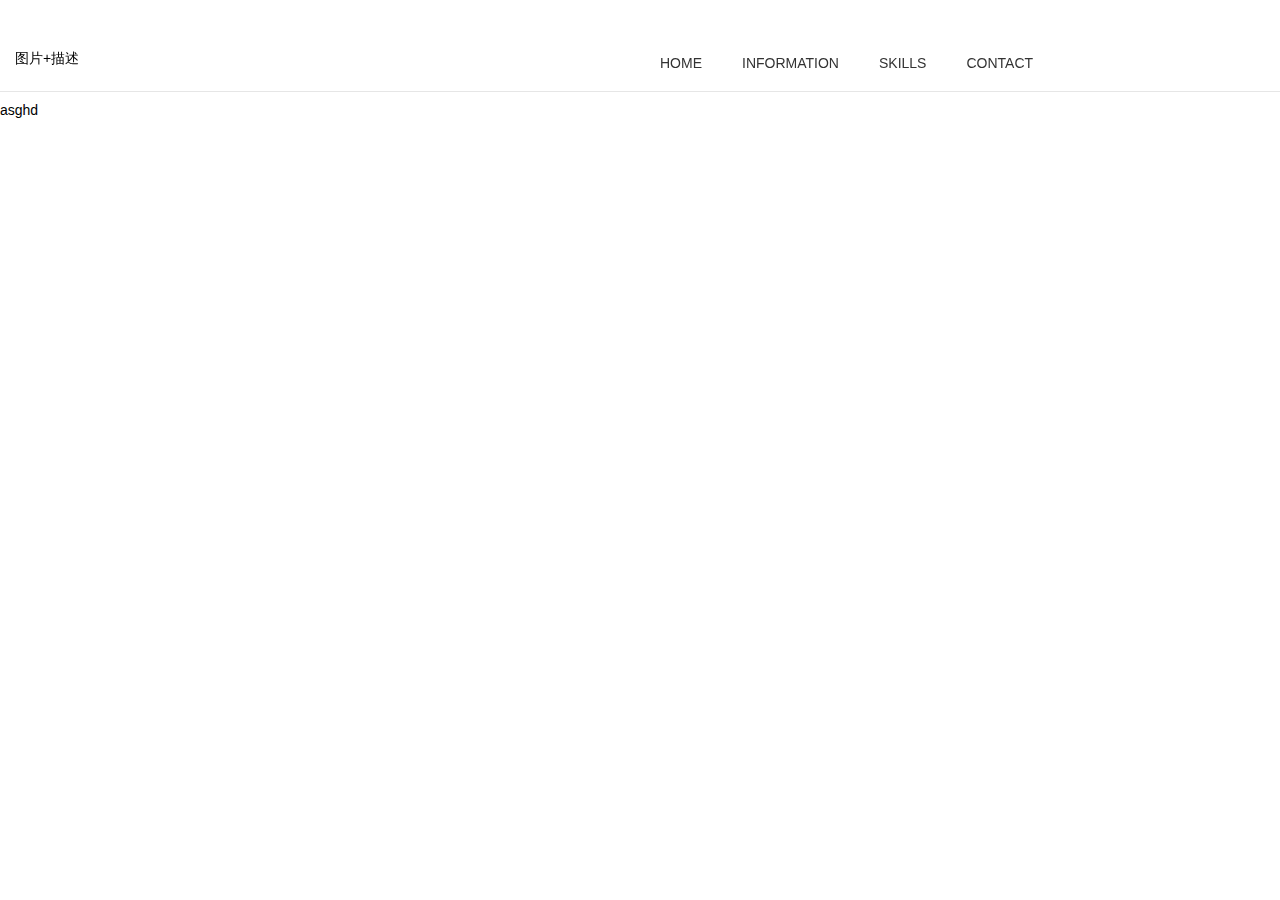
==== index.html @ 776ec06d "init" ====
<!DOCTYPE html>
<html lang="en">
<head>
	<meta charset="UTF-8">
	<meta name="viewport" content="width=device-width, initial-scale=1.0">
	<meta http-equiv="X-UA-Compatible" content="ie=edge">
	<title>Document</title>
	<link rel="stylesheet" href="./layui/css/layui.css">
	<link rel="stylesheet" href="./res/css/index.css">
</head>
<body>
	<div class="header_wrapper">
		<div class="layui-row header_div">
			<div class="layui-col-md6">
				<p>图片+描述</p>
			</div>
			<div class="layui-col-md6">
				<ul class="header_nav_ul">
					<li><a href="#">HOME</a></li>
					<li><a href="#">INFORMATION</a></li>
					<li><a href="#">SKILLS</a></li>
					<li><a href="#">CONTACT</a></li>
				</ul>
			</div>
		</div>
		<hr>
	</div>

	<div class="content_body">
		asghd
	</div>
	<script src="./layui/layui.js"></script>
	<script>
		layui.config({
			base: './res/js/modules/'
		}).use('index');

		{
			var header_width = document.getElementsByClassName('header_wrapper')[0].clientHeight;
			document.getElementsByClassName('content_body')[0].style.marginTop = header_width + 'px';
		}
	</script>
</body>
</html>
---- layui/css/layui.css ----
/** layui-v2.3.0 MIT License By https://www.layui.com */
 .layui-inline,img{display:inline-block;vertical-align:middle}.layui-rate,li{list-style:none}h1,h2,h3,h4,h5,h6{font-weight:400}.layui-edge,.layui-header,.layui-inline,.layui-main{position:relative}.layui-btn,.layui-edge,.layui-inline,img{vertical-align:middle}.layui-btn,.layui-disabled,.layui-icon,.layui-unselect{-webkit-user-select:none;-ms-user-select:none;-moz-user-select:none}blockquote,body,button,dd,div,dl,dt,form,h1,h2,h3,h4,h5,h6,input,li,ol,p,pre,td,textarea,th,ul{margin:0;padding:0;-webkit-tap-highlight-color:rgba(0,0,0,0)}a:active,a:hover{outline:0}img{border:none}table{border-collapse:collapse;border-spacing:0}h4,h5,h6{font-size:100%}button,input,optgroup,option,select,textarea{font-family:inherit;font-size:inherit;font-style:inherit;font-weight:inherit;outline:0}pre{white-space:pre-wrap;white-space:-moz-pre-wrap;white-space:-pre-wrap;white-space:-o-pre-wrap;word-wrap:break-word}body{line-height:24px;font:14px Helvetica Neue,Helvetica,PingFang SC,\5FAE\8F6F\96C5\9ED1,Tahoma,Arial,sans-serif}hr{height:1px;margin:10px 0;border:0;clear:both}a{color:#333;text-decoration:none}a:hover{color:#777}a cite{font-style:normal;*cursor:pointer}.layui-border-box,.layui-border-box *{box-sizing:border-box}.layui-box,.layui-box *{box-sizing:content-box}.layui-clear{clear:both;*zoom:1}.layui-clear:after{content:'\20';clear:both;*zoom:1;display:block;height:0}.layui-inline{*display:inline;*zoom:1}.layui-edge{display:inline-block;width:0;height:0;border-width:6px;border-style:dashed;border-color:transparent;overflow:hidden}.layui-edge-top{top:-4px;border-bottom-color:#999;border-bottom-style:solid}.layui-edge-right{border-left-color:#999;border-left-style:solid}.layui-edge-bottom{top:2px;border-top-color:#999;border-top-style:solid}.layui-edge-left{border-right-color:#999;border-right-style:solid}.layui-elip{text-overflow:ellipsis;overflow:hidden;white-space:nowrap}.layui-disabled,.layui-disabled:hover{color:#d2d2d2!important;cursor:not-allowed!important}.layui-circle{border-radius:100%}.layui-show{display:block!important}.layui-hide{display:none!important}@font-face{font-family:layui-icon;src:url(../font/iconfont.eot?v=230);src:url(../font/iconfont.eot?v=230#iefix) format('embedded-opentype'),url(../font/iconfont.svg?v=230#iconfont) format('svg'),url(../font/iconfont.woff?v=230) format('woff'),url(../font/iconfont.ttf?v=230) format('truetype')}.layui-icon{font-family:layui-icon!important;font-size:16px;font-style:normal;-webkit-font-smoothing:antialiased;-moz-osx-font-smoothing:grayscale}.layui-icon-reply-fill:before{content:"\e611"}.layui-icon-set-fill:before{content:"\e614"}.layui-icon-menu-fill:before{content:"\e60f"}.layui-icon-search:before{content:"\e615"}.layui-icon-share:before{content:"\e641"}.layui-icon-set-sm:before{content:"\e620"}.layui-icon-engine:before{content:"\e628"}.layui-icon-close:before{content:"\1006"}.layui-icon-close-fill:before{content:"\1007"}.layui-icon-chart-screen:before{content:"\e629"}.layui-icon-star:before{content:"\e600"}.layui-icon-circle-dot:before{content:"\e617"}.layui-icon-chat:before{content:"\e606"}.layui-icon-release:before{content:"\e609"}.layui-icon-list:before{content:"\e60a"}.layui-icon-chart:before{content:"\e62c"}.layui-icon-ok-circle:before{content:"\1005"}.layui-icon-layim-theme:before{content:"\e61b"}.layui-icon-table:before{content:"\e62d"}.layui-icon-right:before{content:"\e602"}.layui-icon-left:before{content:"\e603"}.layui-icon-cart-simple:before{content:"\e698"}.layui-icon-face-cry:before{content:"\e69c"}.layui-icon-face-smile:before{content:"\e6af"}.layui-icon-survey:before{content:"\e6b2"}.layui-icon-tree:before{content:"\e62e"}.layui-icon-upload-circle:before{content:"\e62f"}.layui-icon-add-circle:before{content:"\e61f"}.layui-icon-download-circle:before{content:"\e601"}.layui-icon-templeate-1:before{content:"\e630"}.layui-icon-util:before{content:"\e631"}.layui-icon-face-surprised:before{content:"\e664"}.layui-icon-edit:before{content:"\e642"}.layui-icon-speaker:before{content:"\e645"}.layui-icon-down:before{content:"\e61a"}.layui-icon-file:before{content:"\e621"}.layui-icon-layouts:before{content:"\e632"}.layui-icon-rate-half:before{content:"\e6c9"}.layui-icon-add-circle-fine:before{content:"\e608"}.layui-icon-prev-circle:before{content:"\e633"}.layui-icon-read:before{content:"\e705"}.layui-icon-404:before{content:"\e61c"}.layui-icon-carousel:before{content:"\e634"}.layui-icon-help:before{content:"\e607"}.layui-icon-code-circle:before{content:"\e635"}.layui-icon-water:before{content:"\e636"}.layui-icon-username:before{content:"\e66f"}.layui-icon-find-fill:before{content:"\e670"}.layui-icon-about:before{content:"\e60b"}.layui-icon-location:before{content:"\e715"}.layui-icon-up:before{content:"\e619"}.layui-icon-pause:before{content:"\e651"}.layui-icon-date:before{content:"\e637"}.layui-icon-layim-uploadfile:before{content:"\e61d"}.layui-icon-delete:before{content:"\e640"}.layui-icon-play:before{content:"\e652"}.layui-icon-top:before{content:"\e604"}.layui-icon-friends:before{content:"\e612"}.layui-icon-refresh-3:before{content:"\e9aa"}.layui-icon-ok:before{content:"\e605"}.layui-icon-layer:before{content:"\e638"}.layui-icon-face-smile-fine:before{content:"\e60c"}.layui-icon-dollar:before{content:"\e659"}.layui-icon-group:before{content:"\e613"}.layui-icon-layim-download:before{content:"\e61e"}.layui-icon-picture-fine:before{content:"\e60d"}.layui-icon-link:before{content:"\e64c"}.layui-icon-diamond:before{content:"\e735"}.layui-icon-log:before{content:"\e60e"}.layui-icon-rate-solid:before{content:"\e67a"}.layui-icon-fonts-del:before{content:"\e64f"}.layui-icon-unlink:before{content:"\e64d"}.layui-icon-fonts-clear:before{content:"\e639"}.layui-icon-triangle-r:before{content:"\e623"}.layui-icon-circle:before{content:"\e63f"}.layui-icon-radio:before{content:"\e643"}.layui-icon-align-center:before{content:"\e647"}.layui-icon-align-right:before{content:"\e648"}.layui-icon-align-left:before{content:"\e649"}.layui-icon-loading-1:before{content:"\e63e"}.layui-icon-return:before{content:"\e65c"}.layui-icon-fonts-strong:before{content:"\e62b"}.layui-icon-upload:before{content:"\e67c"}.layui-icon-dialogue:before{content:"\e63a"}.layui-icon-video:before{content:"\e6ed"}.layui-icon-headset:before{content:"\e6fc"}.layui-icon-cellphone-fine:before{content:"\e63b"}.layui-icon-add-1:before{content:"\e654"}.layui-icon-face-smile-b:before{content:"\e650"}.layui-icon-fonts-html:before{content:"\e64b"}.layui-icon-form:before{content:"\e63c"}.layui-icon-cart:before{content:"\e657"}.layui-icon-camera-fill:before{content:"\e65d"}.layui-icon-tabs:before{content:"\e62a"}.layui-icon-fonts-code:before{content:"\e64e"}.layui-icon-fire:before{content:"\e756"}.layui-icon-set:before{content:"\e716"}.layui-icon-fonts-u:before{content:"\e646"}.layui-icon-triangle-d:before{content:"\e625"}.layui-icon-tips:before{content:"\e702"}.layui-icon-picture:before{content:"\e64a"}.layui-icon-more-vertical:before{content:"\e671"}.layui-icon-flag:before{content:"\e66c"}.layui-icon-loading:before{content:"\e63d"}.layui-icon-fonts-i:before{content:"\e644"}.layui-icon-refresh-1:before{content:"\e666"}.layui-icon-rmb:before{content:"\e65e"}.layui-icon-home:before{content:"\e68e"}.layui-icon-user:before{content:"\e770"}.layui-icon-notice:before{content:"\e667"}.layui-icon-login-weibo:before{content:"\e675"}.layui-icon-voice:before{content:"\e688"}.layui-icon-upload-drag:before{content:"\e681"}.layui-icon-login-qq:before{content:"\e676"}.layui-icon-snowflake:before{content:"\e6b1"}.layui-icon-file-b:before{content:"\e655"}.layui-icon-template:before{content:"\e663"}.layui-icon-auz:before{content:"\e672"}.layui-icon-console:before{content:"\e665"}.layui-icon-app:before{content:"\e653"}.layui-icon-prev:before{content:"\e65a"}.layui-icon-website:before{content:"\e7ae"}.layui-icon-next:before{content:"\e65b"}.layui-icon-component:before{content:"\e857"}.layui-icon-more:before{content:"\e65f"}.layui-icon-login-wechat:before{content:"\e677"}.layui-icon-shrink-right:before{content:"\e668"}.layui-icon-spread-left:before{content:"\e66b"}.layui-icon-camera:before{content:"\e660"}.layui-icon-note:before{content:"\e66e"}.layui-icon-refresh:before{content:"\e669"}.layui-icon-female:before{content:"\e661"}.layui-icon-male:before{content:"\e662"}.layui-icon-password:before{content:"\e673"}.layui-icon-senior:before{content:"\e674"}.layui-icon-theme:before{content:"\e66a"}.layui-icon-tread:before{content:"\e6c5"}.layui-icon-praise:before{content:"\e6c6"}.layui-icon-star-fill:before{content:"\e658"}.layui-icon-rate:before{content:"\e67b"}.layui-icon-template-1:before{content:"\e656"}.layui-icon-vercode:before{content:"\e679"}.layui-icon-cellphone:before{content:"\e678"}.layui-icon-screen-full:before{content:"\e622"}.layui-icon-screen-restore:before{content:"\e758"}.layui-main{width:1140px;margin:0 auto}.layui-header{z-index:1000;height:60px}.layui-header a:hover{transition:all .5s;-webkit-transition:all .5s}.layui-side{position:fixed;left:0;top:0;bottom:0;z-index:999;width:200px;overflow-x:hidden}.layui-side-scroll{position:relative;width:220px;height:100%;overflow-x:hidden}.layui-body{position:absolute;left:200px;right:0;top:0;bottom:0;z-index:998;width:auto;overflow:hidden;overflow-y:auto;box-sizing:border-box}.layui-layout-body{overflow:hidden}.layui-layout-admin .layui-header{background-color:#23262E}.layui-layout-admin .layui-side{top:60px;width:200px;overflow-x:hidden}.layui-layout-admin .layui-body{top:60px;bottom:44px}.layui-layout-admin .layui-main{width:auto;margin:0 15px}.layui-layout-admin .layui-footer{position:fixed;left:200px;right:0;bottom:0;height:44px;line-height:44px;padding:0 15px;background-color:#eee}.layui-layout-admin .layui-logo{position:absolute;left:0;top:0;width:200px;height:100%;line-height:60px;text-align:center;color:#009688;font-size:16px}.layui-layout-admin .layui-header .layui-nav{background:0 0}.layui-layout-left{position:absolute!important;left:200px;top:0}.layui-layout-right{position:absolute!important;right:0;top:0}.layui-container{position:relative;margin:0 auto;padding:0 15px;box-sizing:border-box}.layui-fluid{position:relative;margin:0 auto;padding:0 15px}.layui-row:after,.layui-row:before{content:'';display:block;clear:both}.layui-col-lg1,.layui-col-lg10,.layui-col-lg11,.layui-col-lg12,.layui-col-lg2,.layui-col-lg3,.layui-col-lg4,.layui-col-lg5,.layui-col-lg6,.layui-col-lg7,.layui-col-lg8,.layui-col-lg9,.layui-col-md1,.layui-col-md10,.layui-col-md11,.layui-col-md12,.layui-col-md2,.layui-col-md3,.layui-col-md4,.layui-col-md5,.layui-col-md6,.layui-col-md7,.layui-col-md8,.layui-col-md9,.layui-col-sm1,.layui-col-sm10,.layui-col-sm11,.layui-col-sm12,.layui-col-sm2,.layui-col-sm3,.layui-col-sm4,.layui-col-sm5,.layui-col-sm6,.layui-col-sm7,.layui-col-sm8,.layui-col-sm9,.layui-col-xs1,.layui-col-xs10,.layui-col-xs11,.layui-col-xs12,.layui-col-xs2,.layui-col-xs3,.layui-col-xs4,.layui-col-xs5,.layui-col-xs6,.layui-col-xs7,.layui-col-xs8,.layui-col-xs9{position:relative;display:block;box-sizing:border-box}.layui-col-xs1,.layui-col-xs10,.layui-col-xs11,.layui-col-xs12,.layui-col-xs2,.layui-col-xs3,.layui-col-xs4,.layui-col-xs5,.layui-col-xs6,.layui-col-xs7,.layui-col-xs8,.layui-col-xs9{float:left}.layui-col-xs1{width:8.33333333%}.layui-col-xs2{width:16.66666667%}.layui-col-xs3{width:25%}.layui-col-xs4{width:33.33333333%}.layui-col-xs5{width:41.66666667%}.layui-col-xs6{width:50%}.layui-col-xs7{width:58.33333333%}.layui-col-xs8{width:66.66666667%}.layui-col-xs9{width:75%}.layui-col-xs10{width:83.33333333%}.layui-col-xs11{width:91.66666667%}.layui-col-xs12{width:100%}.layui-col-xs-offset1{margin-left:8.33333333%}.layui-col-xs-offset2{margin-left:16.66666667%}.layui-col-xs-offset3{margin-left:25%}.layui-col-xs-offset4{margin-left:33.33333333%}.layui-col-xs-offset5{margin-left:41.66666667%}.layui-col-xs-offset6{margin-left:50%}.layui-col-xs-offset7{margin-left:58.33333333%}.layui-col-xs-offset8{margin-left:66.66666667%}.layui-col-xs-offset9{margin-left:75%}.layui-col-xs-offset10{margin-left:83.33333333%}.layui-col-xs-offset11{margin-left:91.66666667%}.layui-col-xs-offset12{margin-left:100%}@media screen and (max-width:768px){.layui-hide-xs{display:none!important}.layui-show-xs-block{display:block!important}.layui-show-xs-inline{display:inline!important}.layui-show-xs-inline-block{display:inline-block!important}}@media screen and (min-width:768px){.layui-container{width:750px}.layui-hide-sm{display:none!important}.layui-show-sm-block{display:block!important}.layui-show-sm-inline{display:inline!important}.layui-show-sm-inline-block{display:inline-block!important}.layui-col-sm1,.layui-col-sm10,.layui-col-sm11,.layui-col-sm12,.layui-col-sm2,.layui-col-sm3,.layui-col-sm4,.layui-col-sm5,.layui-col-sm6,.layui-col-sm7,.layui-col-sm8,.layui-col-sm9{float:left}.layui-col-sm1{width:8.33333333%}.layui-col-sm2{width:16.66666667%}.layui-col-sm3{width:25%}.layui-col-sm4{width:33.33333333%}.layui-col-sm5{width:41.66666667%}.layui-col-sm6{width:50%}.layui-col-sm7{width:58.33333333%}.layui-col-sm8{width:66.66666667%}.layui-col-sm9{width:75%}.layui-col-sm10{width:83.33333333%}.layui-col-sm11{width:91.66666667%}.layui-col-sm12{width:100%}.layui-col-sm-offset1{margin-left:8.33333333%}.layui-col-sm-offset2{margin-left:16.66666667%}.layui-col-sm-offset3{margin-left:25%}.layui-col-sm-offset4{margin-left:33.33333333%}.layui-col-sm-offset5{margin-left:41.66666667%}.layui-col-sm-offset6{margin-left:50%}.layui-col-sm-offset7{margin-left:58.33333333%}.layui-col-sm-offset8{margin-left:66.66666667%}.layui-col-sm-offset9{margin-left:75%}.layui-col-sm-offset10{margin-left:83.33333333%}.layui-col-sm-offset11{margin-left:91.66666667%}.layui-col-sm-offset12{margin-left:100%}}@media screen and (min-width:992px){.layui-container{width:970px}.layui-hide-md{display:none!important}.layui-show-md-block{display:block!important}.layui-show-md-inline{display:inline!important}.layui-show-md-inline-block{display:inline-block!important}.layui-col-md1,.layui-col-md10,.layui-col-md11,.layui-col-md12,.layui-col-md2,.layui-col-md3,.layui-col-md4,.layui-col-md5,.layui-col-md6,.layui-col-md7,.layui-col-md8,.layui-col-md9{float:left}.layui-col-md1{width:8.33333333%}.layui-col-md2{width:16.66666667%}.layui-col-md3{width:25%}.layui-col-md4{width:33.33333333%}.layui-col-md5{width:41.66666667%}.layui-col-md6{width:50%}.layui-col-md7{width:58.33333333%}.layui-col-md8{width:66.66666667%}.layui-col-md9{width:75%}.layui-col-md10{width:83.33333333%}.layui-col-md11{width:91.66666667%}.layui-col-md12{width:100%}.layui-col-md-offset1{margin-left:8.33333333%}.layui-col-md-offset2{margin-left:16.66666667%}.layui-col-md-offset3{margin-left:25%}.layui-col-md-offset4{margin-left:33.33333333%}.layui-col-md-offset5{margin-left:41.66666667%}.layui-col-md-offset6{margin-left:50%}.layui-col-md-offset7{margin-left:58.33333333%}.layui-col-md-offset8{margin-left:66.66666667%}.layui-col-md-offset9{margin-left:75%}.layui-col-md-offset10{margin-left:83.33333333%}.layui-col-md-offset11{margin-left:91.66666667%}.layui-col-md-offset12{margin-left:100%}}@media screen and (min-width:1200px){.layui-container{width:1170px}.layui-hide-lg{display:none!important}.layui-show-lg-block{display:block!important}.layui-show-lg-inline{display:inline!important}.layui-show-lg-inline-block{display:inline-block!important}.layui-col-lg1,.layui-col-lg10,.layui-col-lg11,.layui-col-lg12,.layui-col-lg2,.layui-col-lg3,.layui-col-lg4,.layui-col-lg5,.layui-col-lg6,.layui-col-lg7,.layui-col-lg8,.layui-col-lg9{float:left}.layui-col-lg1{width:8.33333333%}.layui-col-lg2{width:16.66666667%}.layui-col-lg3{width:25%}.layui-col-lg4{width:33.33333333%}.layui-col-lg5{width:41.66666667%}.layui-col-lg6{width:50%}.layui-col-lg7{width:58.33333333%}.layui-col-lg8{width:66.66666667%}.layui-col-lg9{width:75%}.layui-col-lg10{width:83.33333333%}.layui-col-lg11{width:91.66666667%}.layui-col-lg12{width:100%}.layui-col-lg-offset1{margin-left:8.33333333%}.layui-col-lg-offset2{margin-left:16.66666667%}.layui-col-lg-offset3{margin-left:25%}.layui-col-lg-offset4{margin-left:33.33333333%}.layui-col-lg-offset5{margin-left:41.66666667%}.layui-col-lg-offset6{margin-left:50%}.layui-col-lg-offset7{margin-left:58.33333333%}.layui-col-lg-offset8{margin-left:66.66666667%}.layui-col-lg-offset9{margin-left:75%}.layui-col-lg-offset10{margin-left:83.33333333%}.layui-col-lg-offset11{margin-left:91.66666667%}.layui-col-lg-offset12{margin-left:100%}}.layui-col-space1{margin:-.5px}.layui-col-space1>*{padding:.5px}.layui-col-space3{margin:-1.5px}.layui-col-space3>*{padding:1.5px}.layui-col-space5{margin:-2.5px}.layui-col-space5>*{padding:2.5px}.layui-col-space8{margin:-3.5px}.layui-col-space8>*{padding:3.5px}.layui-col-space10{margin:-5px}.layui-col-space10>*{padding:5px}.layui-col-space12{margin:-6px}.layui-col-space12>*{padding:6px}.layui-col-space15{margin:-7.5px}.layui-col-space15>*{padding:7.5px}.layui-col-space18{margin:-9px}.layui-col-space18>*{padding:9px}.layui-col-space20{margin:-10px}.layui-col-space20>*{padding:10px}.layui-col-space22{margin:-11px}.layui-col-space22>*{padding:11px}.layui-col-space25{margin:-12.5px}.layui-col-space25>*{padding:12.5px}.layui-col-space30{margin:-15px}.layui-col-space30>*{padding:15px}.layui-btn,.layui-input,.layui-select,.layui-textarea,.layui-upload-button{outline:0;-webkit-appearance:none;transition:all .3s;-webkit-transition:all .3s;box-sizing:border-box}.layui-elem-quote{margin-bottom:10px;padding:15px;line-height:22px;border-left:5px solid #009688;border-radius:0 2px 2px 0;background-color:#f2f2f2}.layui-quote-nm{border-style:solid;border-width:1px 1px 1px 5px;background:0 0}.layui-elem-field{margin-bottom:10px;padding:0;border-width:1px;border-style:solid}.layui-elem-field legend{margin-left:20px;padding:0 10px;font-size:20px;font-weight:300}.layui-field-title{margin:10px 0 20px;border-width:1px 0 0}.layui-field-box{padding:10px 15px}.layui-field-title .layui-field-box{padding:10px 0}.layui-progress{position:relative;height:6px;border-radius:20px;background-color:#e2e2e2}.layui-progress-bar{position:absolute;left:0;top:0;width:0;max-width:100%;height:6px;border-radius:20px;text-align:right;background-color:#5FB878;transition:all .3s;-webkit-transition:all .3s}.layui-progress-big,.layui-progress-big .layui-progress-bar{height:18px;line-height:18px}.layui-progress-text{position:relative;top:-20px;line-height:18px;font-size:12px;color:#666}.layui-progress-big .layui-progress-text{position:static;padding:0 10px;color:#fff}.layui-collapse{border-width:1px;border-style:solid;border-radius:2px}.layui-colla-content,.layui-colla-item{border-top-width:1px;border-top-style:solid}.layui-colla-item:first-child{border-top:none}.layui-colla-title{position:relative;height:42px;line-height:42px;padding:0 15px 0 35px;color:#333;background-color:#f2f2f2;cursor:pointer;font-size:14px;overflow:hidden}.layui-colla-content{display:none;padding:10px 15px;line-height:22px;color:#666}.layui-colla-icon{position:absolute;left:15px;top:0;font-size:14px}.layui-card-body,.layui-card-header,.layui-form-label,.layui-form-mid,.layui-form-select,.layui-input-block,.layui-input-inline,.layui-textarea{position:relative}.layui-card{margin-bottom:15px;border-radius:2px;background-color:#fff;box-shadow:0 1px 2px 0 rgba(0,0,0,.05)}.layui-card:last-child{margin-bottom:0}.layui-card-header{height:42px;line-height:42px;padding:0 15px;border-bottom:1px solid #f6f6f6;color:#333;border-radius:2px 2px 0 0;font-size:14px}.layui-bg-black,.layui-bg-blue,.layui-bg-cyan,.layui-bg-green,.layui-bg-orange,.layui-bg-red{color:#fff!important}.layui-card-body{padding:10px 15px;line-height:24px}.layui-card-body[pad15]{padding:15px}.layui-card-body[pad20]{padding:20px}.layui-card-body .layui-table{margin:5px 0}.layui-card .layui-tab{margin:0}.layui-panel-window{position:relative;padding:15px;border-radius:0;border-top:5px solid #E6E6E6;background-color:#fff}.layui-bg-red{background-color:#FF5722!important}.layui-bg-orange{background-color:#FFB800!important}.layui-bg-green{background-color:#009688!important}.layui-bg-cyan{background-color:#2F4056!important}.layui-bg-blue{background-color:#1E9FFF!important}.layui-bg-black{background-color:#393D49!important}.layui-bg-gray{background-color:#eee!important;color:#666!important}.layui-badge-rim,.layui-colla-content,.layui-colla-item,.layui-collapse,.layui-elem-field,.layui-form-pane .layui-form-item[pane],.layui-form-pane .layui-form-label,.layui-input,.layui-layedit,.layui-layedit-tool,.layui-quote-nm,.layui-select,.layui-tab-bar,.layui-tab-card,.layui-tab-title,.layui-tab-title .layui-this:after,.layui-textarea{border-color:#e6e6e6}.layui-timeline-item:before,hr{background-color:#e6e6e6}.layui-text{line-height:22px;font-size:14px;color:#666}.layui-text h1,.layui-text h2,.layui-text h3{font-weight:500;color:#333}.layui-text h1{font-size:30px}.layui-text h2{font-size:24px}.layui-text h3{font-size:18px}.layui-text a:not(.layui-btn){color:#01AAED}.layui-text a:not(.layui-btn):hover{text-decoration:underline}.layui-text ul{padding:5px 0 5px 15px}.layui-text ul li{margin-top:5px;list-style-type:disc}.layui-text em,.layui-word-aux{color:#999!important;padding:0 5px!important}.layui-btn{display:inline-block;height:38px;line-height:38px;padding:0 18px;background-color:#009688;color:#fff;white-space:nowrap;text-align:center;font-size:14px;border:none;border-radius:2px;cursor:pointer}.layui-btn:hover{opacity:.8;filter:alpha(opacity=80);color:#fff}.layui-btn:active{opacity:1;filter:alpha(opacity=100)}.layui-btn+.layui-btn{margin-left:10px}.layui-btn-container{font-size:0}.layui-btn-container .layui-btn{margin-right:10px;margin-bottom:10px}.layui-btn-container .layui-btn+.layui-btn{margin-left:0}.layui-table .layui-btn-container .layui-btn{margin-bottom:9px}.layui-btn-radius{border-radius:100px}.layui-btn .layui-icon{margin-right:3px;font-size:18px;vertical-align:bottom;vertical-align:middle\9}.layui-btn-primary{border:1px solid #C9C9C9;background-color:#fff;color:#555}.layui-btn-primary:hover{border-color:#009688;color:#333}.layui-btn-normal{background-color:#1E9FFF}.layui-btn-warm{background-color:#FFB800}.layui-btn-danger{background-color:#FF5722}.layui-btn-disabled,.layui-btn-disabled:active,.layui-btn-disabled:hover{border:1px solid #e6e6e6;background-color:#FBFBFB;color:#C9C9C9;cursor:not-allowed;opacity:1}.layui-btn-lg{height:44px;line-height:44px;padding:0 25px;font-size:16px}.layui-btn-sm{height:30px;line-height:30px;padding:0 10px;font-size:12px}.layui-btn-sm i{font-size:16px!important}.layui-btn-xs{height:22px;line-height:22px;padding:0 5px;font-size:12px}.layui-btn-xs i{font-size:14px!important}.layui-btn-group{display:inline-block;vertical-align:middle;font-size:0}.layui-btn-group .layui-btn{margin-left:0!important;margin-right:0!important;border-left:1px solid rgba(255,255,255,.5);border-radius:0}.layui-btn-group .layui-btn-primary{border-left:none}.layui-btn-group .layui-btn-primary:hover{border-color:#C9C9C9;color:#009688}.layui-btn-group .layui-btn:first-child{border-left:none;border-radius:2px 0 0 2px}.layui-btn-group .layui-btn-primary:first-child{border-left:1px solid #c9c9c9}.layui-btn-group .layui-btn:last-child{border-radius:0 2px 2px 0}.layui-btn-group .layui-btn+.layui-btn{margin-left:0}.layui-btn-group+.layui-btn-group{margin-left:10px}.layui-btn-fluid{width:100%}.layui-input,.layui-select,.layui-textarea{height:38px;line-height:1.3;line-height:38px\9;border-width:1px;border-style:solid;background-color:#fff;border-radius:2px}.layui-input::-webkit-input-placeholder,.layui-select::-webkit-input-placeholder,.layui-textarea::-webkit-input-placeholder{line-height:1.3}.layui-input,.layui-textarea{display:block;width:100%;padding-left:10px}.layui-input:hover,.layui-textarea:hover{border-color:#D2D2D2!important}.layui-input:focus,.layui-textarea:focus{border-color:#C9C9C9!important}.layui-textarea{min-height:100px;height:auto;line-height:20px;padding:6px 10px;resize:vertical}.layui-select{padding:0 10px}.layui-form input[type=checkbox],.layui-form input[type=radio],.layui-form select{display:none}.layui-form [lay-ignore]{display:initial}.layui-form-item{margin-bottom:15px;clear:both;*zoom:1}.layui-form-item:after{content:'\20';clear:both;*zoom:1;display:block;height:0}.layui-form-label{float:left;display:block;padding:9px 15px;width:80px;font-weight:400;line-height:20px;text-align:right}.layui-form-label-col{display:block;float:none;padding:9px 0;line-height:20px;text-align:left}.layui-form-item .layui-inline{margin-bottom:5px;margin-right:10px}.layui-input-block{margin-left:110px;min-height:36px}.layui-input-inline{display:inline-block;vertical-align:middle}.layui-form-item .layui-input-inline{float:left;width:190px;margin-right:10px}.layui-form-text .layui-input-inline{width:auto}.layui-form-mid{float:left;display:block;padding:9px 0!important;line-height:20px;margin-right:10px}.layui-form-danger+.layui-form-select .layui-input,.layui-form-danger:focus{border-color:#FF5722!important}.layui-form-select .layui-input{padding-right:30px;cursor:pointer}.layui-form-select .layui-edge{position:absolute;right:10px;top:50%;margin-top:-3px;cursor:pointer;border-width:6px;border-top-color:#c2c2c2;border-top-style:solid;transition:all .3s;-webkit-transition:all .3s}.layui-form-select dl{display:none;position:absolute;left:0;top:42px;padding:5px 0;z-index:999;min-width:100%;border:1px solid #d2d2d2;max-height:300px;overflow-y:auto;background-color:#fff;border-radius:2px;box-shadow:0 2px 4px rgba(0,0,0,.12);box-sizing:border-box}.layui-form-select dl dd,.layui-form-select dl dt{padding:0 10px;line-height:36px;white-space:nowrap;overflow:hidden;text-overflow:ellipsis}.layui-form-select dl dt{font-size:12px;color:#999}.layui-form-select dl dd{cursor:pointer}.layui-form-select dl dd:hover{background-color:#f2f2f2}.layui-form-select .layui-select-group dd{padding-left:20px}.layui-form-select dl dd.layui-select-tips{padding-left:10px!important;color:#999}.layui-form-select dl dd.layui-this{background-color:#5FB878;color:#fff}.layui-form-checkbox,.layui-form-select dl dd.layui-disabled{background-color:#fff}.layui-form-selected dl{display:block}.layui-form-checkbox,.layui-form-checkbox *,.layui-form-switch{display:inline-block;vertical-align:middle}.layui-form-selected .layui-edge{margin-top:-9px;-webkit-transform:rotate(180deg);transform:rotate(180deg);margin-top:-3px\9}:root .layui-form-selected .layui-edge{margin-top:-9px\0/IE9}.layui-form-selectup dl{top:auto;bottom:42px}.layui-select-none{margin:5px 0;text-align:center;color:#999}.layui-select-disabled .layui-disabled{border-color:#eee!important}.layui-select-disabled .layui-edge{border-top-color:#d2d2d2}.layui-form-checkbox{position:relative;height:30px;line-height:30px;margin-right:10px;padding-right:30px;cursor:pointer;font-size:0;-webkit-transition:.1s linear;transition:.1s linear;box-sizing:border-box}.layui-form-checkbox span{padding:0 10px;height:100%;font-size:14px;border-radius:2px 0 0 2px;background-color:#d2d2d2;color:#fff;overflow:hidden;white-space:nowrap;text-overflow:ellipsis}.layui-form-checkbox:hover span{background-color:#c2c2c2}.layui-form-checkbox i{position:absolute;right:0;top:0;width:30px;height:28px;border:1px solid #d2d2d2;border-left:none;border-radius:0 2px 2px 0;color:#fff;font-size:20px;text-align:center}.layui-form-checkbox:hover i{border-color:#c2c2c2;color:#c2c2c2}.layui-form-checked,.layui-form-checked:hover{border-color:#5FB878}.layui-form-checked span,.layui-form-checked:hover span{background-color:#5FB878}.layui-form-checked i,.layui-form-checked:hover i{color:#5FB878}.layui-form-item .layui-form-checkbox{margin-top:4px}.layui-form-checkbox[lay-skin=primary]{height:auto!important;line-height:normal!important;border:none!important;margin-right:0;padding-right:0;background:0 0}.layui-form-checkbox[lay-skin=primary] span{float:right;padding-right:15px;line-height:18px;background:0 0;color:#666}.layui-form-checkbox[lay-skin=primary] i{position:relative;top:0;width:16px;height:16px;line-height:16px;border:1px solid #d2d2d2;font-size:12px;border-radius:2px;background-color:#fff;-webkit-transition:.1s linear;transition:.1s linear}.layui-form-checkbox[lay-skin=primary]:hover i{border-color:#5FB878;color:#fff}.layui-form-checked[lay-skin=primary] i{border-color:#5FB878;background-color:#5FB878;color:#fff}.layui-checkbox-disbaled[lay-skin=primary] span{background:0 0!important;color:#c2c2c2}.layui-checkbox-disbaled[lay-skin=primary]:hover i{border-color:#d2d2d2}.layui-form-item .layui-form-checkbox[lay-skin=primary]{margin-top:10px}.layui-form-switch{position:relative;height:22px;line-height:22px;min-width:35px;padding:0 5px;margin-top:8px;border:1px solid #d2d2d2;border-radius:20px;cursor:pointer;background-color:#fff;-webkit-transition:.1s linear;transition:.1s linear}.layui-form-switch i{position:absolute;left:5px;top:3px;width:16px;height:16px;border-radius:20px;background-color:#d2d2d2;-webkit-transition:.1s linear;transition:.1s linear}.layui-form-switch em{position:relative;top:0;width:25px;margin-left:21px;padding:0!important;text-align:center!important;color:#999!important;font-style:normal!important;font-size:12px}.layui-form-onswitch{border-color:#5FB878;background-color:#5FB878}.layui-checkbox-disbaled,.layui-checkbox-disbaled i{border-color:#e2e2e2!important}.layui-form-onswitch i{left:100%;margin-left:-21px;background-color:#fff}.layui-form-onswitch em{margin-left:5px;margin-right:21px;color:#fff!important}.layui-checkbox-disbaled span{background-color:#e2e2e2!important}.layui-checkbox-disbaled:hover i{color:#fff!important}[lay-radio]{display:none}.layui-form-radio,.layui-form-radio *{display:inline-block;vertical-align:middle}.layui-form-radio{line-height:28px;margin:6px 10px 0 0;padding-right:10px;cursor:pointer;font-size:0}.layui-form-radio *{font-size:14px}.layui-form-radio>i{margin-right:8px;font-size:22px;color:#c2c2c2}.layui-form-radio>i:hover,.layui-form-radioed>i{color:#5FB878}.layui-radio-disbaled>i{color:#e2e2e2!important}.layui-form-pane .layui-form-label{width:110px;padding:8px 15px;height:38px;line-height:20px;border-width:1px;border-style:solid;border-radius:2px 0 0 2px;text-align:center;background-color:#FBFBFB;overflow:hidden;white-space:nowrap;text-overflow:ellipsis;box-sizing:border-box}.layui-form-pane .layui-input-inline{margin-left:-1px}.layui-form-pane .layui-input-block{margin-left:110px;left:-1px}.layui-form-pane .layui-input{border-radius:0 2px 2px 0}.layui-form-pane .layui-form-text .layui-form-label{float:none;width:100%;border-radius:2px;box-sizing:border-box;text-align:left}.layui-form-pane .layui-form-text .layui-input-inline{display:block;margin:0;top:-1px;clear:both}.layui-form-pane .layui-form-text .layui-input-block{margin:0;left:0;top:-1px}.layui-form-pane .layui-form-text .layui-textarea{min-height:100px;border-radius:0 0 2px 2px}.layui-form-pane .layui-form-checkbox{margin:4px 0 4px 10px}.layui-form-pane .layui-form-radio,.layui-form-pane .layui-form-switch{margin-top:6px;margin-left:10px}.layui-form-pane .layui-form-item[pane]{position:relative;border-width:1px;border-style:solid}.layui-form-pane .layui-form-item[pane] .layui-form-label{position:absolute;left:0;top:0;height:100%;border-width:0 1px 0 0}.layui-form-pane .layui-form-item[pane] .layui-input-inline{margin-left:110px}@media screen and (max-width:450px){.layui-form-item .layui-form-label{text-overflow:ellipsis;overflow:hidden;white-space:nowrap}.layui-form-item .layui-inline{display:block;margin-right:0;margin-bottom:20px;clear:both}.layui-form-item .layui-inline:after{content:'\20';clear:both;display:block;height:0}.layui-form-item .layui-input-inline{display:block;float:none;left:-3px;width:auto;margin:0 0 10px 112px}.layui-form-item .layui-input-inline+.layui-form-mid{margin-left:110px;top:-5px;padding:0}.layui-form-item .layui-form-checkbox{margin-right:5px;margin-bottom:5px}}.layui-layedit{border-width:1px;border-style:solid;border-radius:2px}.layui-layedit-tool{padding:3px 5px;border-bottom-width:1px;border-bottom-style:solid;font-size:0}.layedit-tool-fixed{position:fixed;top:0;border-top:1px solid #e2e2e2}.layui-layedit-tool .layedit-tool-mid,.layui-layedit-tool .layui-icon{display:inline-block;vertical-align:middle;text-align:center;font-size:14px}.layui-layedit-tool .layui-icon{position:relative;width:32px;height:30px;line-height:30px;margin:3px 5px;color:#777;cursor:pointer;border-radius:2px}.layui-layedit-tool .layui-icon:hover{color:#393D49}.layui-layedit-tool .layui-icon:active{color:#000}.layui-layedit-tool .layedit-tool-active{background-color:#e2e2e2;color:#000}.layui-layedit-tool .layui-disabled,.layui-layedit-tool .layui-disabled:hover{color:#d2d2d2;cursor:not-allowed}.layui-layedit-tool .layedit-tool-mid{width:1px;height:18px;margin:0 10px;background-color:#d2d2d2}.layedit-tool-html{width:50px!important;font-size:30px!important}.layedit-tool-b,.layedit-tool-code,.layedit-tool-help{font-size:16px!important}.layedit-tool-d,.layedit-tool-face,.layedit-tool-image,.layedit-tool-unlink{font-size:18px!important}.layedit-tool-image input{position:absolute;font-size:0;left:0;top:0;width:100%;height:100%;opacity:.01;filter:Alpha(opacity=1);cursor:pointer}.layui-layedit-iframe iframe{display:block;width:100%}#LAY_layedit_code{overflow:hidden}.layui-laypage{display:inline-block;*display:inline;*zoom:1;vertical-align:middle;margin:10px 0;font-size:0}.layui-laypage>a:first-child,.layui-laypage>a:first-child em{border-radius:2px 0 0 2px}.layui-laypage>a:last-child,.layui-laypage>a:last-child em{border-radius:0 2px 2px 0}.layui-laypage>:first-child{margin-left:0!important}.layui-laypage>:last-child{margin-right:0!important}.layui-laypage a,.layui-laypage button,.layui-laypage input,.layui-laypage select,.layui-laypage span{border:1px solid #e2e2e2}.layui-laypage a,.layui-laypage span{display:inline-block;*display:inline;*zoom:1;vertical-align:middle;padding:0 15px;height:28px;line-height:28px;margin:0 -1px 5px 0;background-color:#fff;color:#333;font-size:12px}.layui-laypage a:hover{color:#009688}.layui-laypage em{font-style:normal}.layui-laypage .layui-laypage-spr{color:#999;font-weight:700}.layui-laypage a{text-decoration:none}.layui-laypage .layui-laypage-curr{position:relative}.layui-laypage .layui-laypage-curr em{position:relative;color:#fff}.layui-laypage .layui-laypage-curr .layui-laypage-em{position:absolute;left:-1px;top:-1px;padding:1px;width:100%;height:100%;background-color:#009688}.layui-laypage-em{border-radius:2px}.layui-laypage-next em,.layui-laypage-prev em{font-family:Sim sun;font-size:16px}.layui-laypage .layui-laypage-count,.layui-laypage .layui-laypage-limits,.layui-laypage .layui-laypage-refresh,.layui-laypage .layui-laypage-skip{margin-left:10px;margin-right:10px;padding:0;border:none}.layui-laypage .layui-laypage-limits,.layui-laypage .layui-laypage-refresh{vertical-align:top}.layui-laypage .layui-laypage-refresh i{font-size:18px;cursor:pointer}.layui-laypage select{height:22px;padding:3px;border-radius:2px;cursor:pointer}.layui-laypage .layui-laypage-skip{height:30px;line-height:30px;color:#999}.layui-laypage button,.layui-laypage input{height:30px;line-height:30px;border-radius:2px;vertical-align:top;background-color:#fff;box-sizing:border-box}.layui-laypage input{display:inline-block;width:40px;margin:0 10px;padding:0 3px;text-align:center}.layui-laypage input:focus,.layui-laypage select:focus{border-color:#009688!important}.layui-laypage button{margin-left:10px;padding:0 10px;cursor:pointer}.layui-table,.layui-table-view{margin:10px 0}.layui-flow-more{margin:10px 0;text-align:center;color:#999;font-size:14px}.layui-flow-more a{height:32px;line-height:32px}.layui-flow-more a *{display:inline-block;vertical-align:top}.layui-flow-more a cite{padding:0 20px;border-radius:3px;background-color:#eee;color:#333;font-style:normal}.layui-flow-more a cite:hover{opacity:.8}.layui-flow-more a i{font-size:30px;color:#737383}.layui-table{width:100%;background-color:#fff;color:#666}.layui-table tr{transition:all .3s;-webkit-transition:all .3s}.layui-table th{text-align:left;font-weight:400}.layui-table tbody tr:hover,.layui-table thead tr,.layui-table-click,.layui-table-header,.layui-table-hover,.layui-table-mend,.layui-table-patch,.layui-table-tool,.layui-table[lay-even] tr:nth-child(even){background-color:#f2f2f2}.layui-table td,.layui-table th,.layui-table-fixed-r,.layui-table-header,.layui-table-page,.layui-table-tips-main,.layui-table-tool,.layui-table-view,.layui-table[lay-skin=line],.layui-table[lay-skin=row]{border-width:1px;border-style:solid;border-color:#e6e6e6}.layui-table td,.layui-table th{position:relative;padding:9px 15px;min-height:20px;line-height:20px;font-size:14px}.layui-table[lay-skin=line] td,.layui-table[lay-skin=line] th{border-width:0 0 1px}.layui-table[lay-skin=row] td,.layui-table[lay-skin=row] th{border-width:0 1px 0 0}.layui-table[lay-skin=nob] td,.layui-table[lay-skin=nob] th{border:none}.layui-table img{max-width:100px}.layui-table[lay-size=lg] td,.layui-table[lay-size=lg] th{padding:15px 30px}.layui-table-view .layui-table[lay-size=lg] .layui-table-cell{height:40px;line-height:40px}.layui-table[lay-size=sm] td,.layui-table[lay-size=sm] th{font-size:12px;padding:5px 10px}.layui-table-view .layui-table[lay-size=sm] .layui-table-cell{height:20px;line-height:20px}.layui-table[lay-data]{display:none}.layui-table-box,.layui-table-view{position:relative;overflow:hidden}.layui-table-view .layui-table{position:relative;width:auto;margin:0}.layui-table-body,.layui-table-header .layui-table,.layui-table-page{margin-bottom:-1px}.layui-table-view .layui-table[lay-skin=line]{border-width:0 1px 0 0}.layui-table-view .layui-table[lay-skin=row]{border-width:0 0 1px}.layui-table-view .layui-table td,.layui-table-view .layui-table th{padding:5px 0;border-top:none;border-left:none}.layui-table-view .layui-table td{cursor:default}.layui-table-view .layui-form-checkbox[lay-skin=primary] i{width:18px;height:18px}.layui-table-header{border-width:0 0 1px;overflow:hidden}.layui-table-sort{width:10px;height:20px;margin-left:5px;cursor:pointer!important}.layui-table-sort .layui-edge{position:absolute;left:5px;border-width:5px}.layui-table-sort .layui-table-sort-asc{top:4px;border-top:none;border-bottom-style:solid;border-bottom-color:#b2b2b2}.layui-table-sort .layui-table-sort-asc:hover{border-bottom-color:#666}.layui-table-sort .layui-table-sort-desc{bottom:4px;border-bottom:none;border-top-style:solid;border-top-color:#b2b2b2}.layui-table-sort .layui-table-sort-desc:hover{border-top-color:#666}.layui-table-sort[lay-sort=asc] .layui-table-sort-asc{border-bottom-color:#000}.layui-table-sort[lay-sort=desc] .layui-table-sort-desc{border-top-color:#000}.layui-table-cell{height:28px;line-height:28px;padding:0 15px;position:relative;overflow:hidden;text-overflow:ellipsis;white-space:nowrap;box-sizing:border-box}.layui-table-cell .layui-form-checkbox[lay-skin=primary],.layui-table-cell .layui-form-radio[lay-skin=primary]{top:-1px;vertical-align:middle}.layui-table-cell .layui-form-radio{padding-right:0}.layui-table-cell .layui-form-radio>i{margin-right:0}.layui-table-cell .layui-table-link{color:#01AAED}.laytable-cell-checkbox,.laytable-cell-numbers,.laytable-cell-radio,.laytable-cell-space{padding:0;text-align:center}.layui-table-body{position:relative;overflow:auto;margin-right:-1px}.layui-table-body .layui-none{line-height:40px;text-align:center;color:#999}.layui-table-fixed{position:absolute;left:0;top:0}.layui-table-fixed .layui-table-body{overflow:hidden}.layui-table-fixed-l{box-shadow:0 -1px 8px rgba(0,0,0,.08)}.layui-table-fixed-r{left:auto;right:-1px;border-width:0 0 0 1px;box-shadow:-1px 0 8px rgba(0,0,0,.08)}.layui-table-fixed-r .layui-table-header{position:relative;overflow:visible}.layui-table-mend{position:absolute;right:-49px;top:0;height:100%;width:50px}.layui-table-tool{position:relative;width:100%;height:50px;line-height:30px;padding:10px 15px;border-width:0 0 1px}.layui-table-page{position:relative;width:100%;padding:7px 7px 0;border-width:1px 0 0;height:41px;font-size:12px}.layui-table-page>div{height:26px}.layui-table-page .layui-laypage{margin:0}.layui-table-page .layui-laypage a,.layui-table-page .layui-laypage span{height:26px;line-height:26px;margin-bottom:10px;border:none;background:0 0}.layui-table-page .layui-laypage a,.layui-table-page .layui-laypage span.layui-laypage-curr{padding:0 12px}.layui-table-page .layui-laypage span{margin-left:0;padding:0}.layui-table-page .layui-laypage .layui-laypage-prev{margin-left:-7px!important}.layui-table-page .layui-laypage .layui-laypage-curr .layui-laypage-em{left:0;top:0;padding:0}.layui-table-page .layui-laypage button,.layui-table-page .layui-laypage input{height:26px;line-height:26px}.layui-table-page .layui-laypage input{width:40px}.layui-table-page .layui-laypage button{padding:0 10px}.layui-table-page select{height:18px}.layui-table-view select[lay-ignore]{display:inline-block}.layui-table-patch .layui-table-cell{padding:0;width:30px}.layui-table-edit{position:absolute;left:0;top:0;width:100%;height:100%;padding:0 14px 1px;border-radius:0;box-shadow:1px 1px 20px rgba(0,0,0,.15)}.layui-table-edit:focus{border-color:#5FB878!important}select.layui-table-edit{padding:0 0 0 10px;border-color:#C9C9C9}.layui-table-view .layui-form-checkbox,.layui-table-view .layui-form-radio,.layui-table-view .layui-form-switch{top:0;margin:0;box-sizing:content-box}.layui-table-view .layui-form-checkbox{top:-1px;height:26px;line-height:26px}body .layui-table-tips .layui-layer-content{background:0 0;padding:0;box-shadow:0 1px 6px rgba(0,0,0,.1)}.layui-table-tips-main{margin:-44px 0 0 -1px;max-height:150px;padding:8px 15px;font-size:14px;overflow-y:scroll;background-color:#fff;color:#333}.layui-table-tips-c{position:absolute;right:-3px;top:-12px;width:18px;height:18px;padding:3px;text-align:center;font-weight:700;border-radius:100%;font-size:14px;cursor:pointer;background-color:#666}.layui-table-tips-c:hover{background-color:#999}.layui-upload-file{display:none!important;opacity:.01;filter:Alpha(opacity=1)}.layui-upload-drag,.layui-upload-form,.layui-upload-wrap{display:inline-block}.layui-upload-list{margin:10px 0}.layui-upload-choose{padding:0 10px;color:#999}.layui-upload-drag{position:relative;padding:30px;border:1px dashed #e2e2e2;background-color:#fff;text-align:center;cursor:pointer;color:#999}.layui-upload-drag .layui-icon{font-size:50px;color:#009688}.layui-upload-drag[lay-over]{border-color:#009688}.layui-upload-iframe{position:absolute;width:0;height:0;border:0;visibility:hidden}.layui-upload-wrap{position:relative;vertical-align:middle}.layui-upload-wrap .layui-upload-file{display:block!important;position:absolute;left:0;top:0;z-index:10;font-size:100px;width:100%;height:100%;opacity:.01;filter:Alpha(opacity=1);cursor:pointer}.layui-rate,.layui-rate *{display:inline-block;vertical-align:middle}.layui-rate{padding:10px 5px 10px 0;font-size:0}.layui-rate li i.layui-icon{font-size:20px;color:#FFB800;margin-right:5px;transition:all .3s;-webkit-transition:all .3s}.layui-rate li i:hover{cursor:pointer;transform:scale(1.12);-webkit-transform:scale(1.12)}.layui-rate[readonly] li i:hover{cursor:default;transform:scale(1)}.layui-code{position:relative;margin:10px 0;padding:15px;line-height:20px;border:1px solid #ddd;border-left-width:6px;background-color:#F2F2F2;color:#333;font-family:Courier New;font-size:12px}.layui-tree{line-height:26px}.layui-tree li{text-overflow:ellipsis;overflow:hidden;white-space:nowrap}.layui-tree li .layui-tree-spread,.layui-tree li a{display:inline-block;vertical-align:top;height:26px;*display:inline;*zoom:1;cursor:pointer}.layui-tree li a{font-size:0}.layui-tree li a i{font-size:16px}.layui-tree li a cite{padding:0 6px;font-size:14px;font-style:normal}.layui-tree li i{padding-left:6px;color:#333;-moz-user-select:none}.layui-tree li .layui-tree-check{font-size:13px}.layui-tree li .layui-tree-check:hover{color:#009E94}.layui-tree li ul{display:none;margin-left:20px}.layui-tree li .layui-tree-enter{line-height:24px;border:1px dotted #000}.layui-tree-drag{display:none;position:absolute;left:-666px;top:-666px;background-color:#f2f2f2;padding:5px 10px;border:1px dotted #000;white-space:nowrap}.layui-tree-drag i{padding-right:5px}.layui-nav{position:relative;padding:0 20px;background-color:#393D49;color:#fff;border-radius:2px;font-size:0;box-sizing:border-box}.layui-nav *{font-size:14px}.layui-nav .layui-nav-item{position:relative;display:inline-block;*display:inline;*zoom:1;vertical-align:middle;line-height:60px}.layui-nav .layui-nav-item a{display:block;padding:0 20px;color:#fff;color:rgba(255,255,255,.7);transition:all .3s;-webkit-transition:all .3s}.layui-nav .layui-this:after,.layui-nav-bar,.layui-nav-tree .layui-nav-itemed:after{position:absolute;left:0;top:0;width:0;height:5px;background-color:#5FB878;transition:all .2s;-webkit-transition:all .2s}.layui-nav-bar{z-index:1000}.layui-nav .layui-nav-item a:hover,.layui-nav .layui-this a{color:#fff}.layui-nav .layui-this:after{content:'';top:auto;bottom:0;width:100%}.layui-nav-img{width:30px;height:30px;margin-right:10px;border-radius:50%}.layui-nav .layui-nav-more{content:'';width:0;height:0;border-style:solid dashed dashed;border-color:#fff transparent transparent;overflow:hidden;cursor:pointer;transition:all .2s;-webkit-transition:all .2s;position:absolute;top:50%;right:3px;margin-top:-3px;border-width:6px;border-top-color:rgba(255,255,255,.7)}.layui-nav .layui-nav-mored,.layui-nav-itemed>a .layui-nav-more{margin-top:-9px;border-style:dashed dashed solid;border-color:transparent transparent #fff}.layui-nav-child{display:none;position:absolute;left:0;top:65px;min-width:100%;line-height:36px;padding:5px 0;box-shadow:0 2px 4px rgba(0,0,0,.12);border:1px solid #d2d2d2;background-color:#fff;z-index:100;border-radius:2px;white-space:nowrap}.layui-nav .layui-nav-child a{color:#333}.layui-nav .layui-nav-child a:hover{background-color:#f2f2f2;color:#000}.layui-nav-child dd{position:relative}.layui-nav .layui-nav-child dd.layui-this a,.layui-nav-child dd.layui-this{background-color:#5FB878;color:#fff}.layui-nav-child dd.layui-this:after{display:none}.layui-nav-tree{width:200px;padding:0}.layui-nav-tree .layui-nav-item{display:block;width:100%;line-height:45px}.layui-nav-tree .layui-nav-item a{position:relative;height:45px;line-height:45px;text-overflow:ellipsis;overflow:hidden;white-space:nowrap}.layui-nav-tree .layui-nav-item a:hover{background-color:#4E5465}.layui-nav-tree .layui-nav-bar{width:5px;height:0;background-color:#009688}.layui-nav-tree .layui-nav-child dd.layui-this,.layui-nav-tree .layui-nav-child dd.layui-this a,.layui-nav-tree .layui-this,.layui-nav-tree .layui-this>a,.layui-nav-tree .layui-this>a:hover{background-color:#009688;color:#fff}.layui-nav-tree .layui-this:after{display:none}.layui-nav-itemed>a,.layui-nav-tree .layui-nav-title a,.layui-nav-tree .layui-nav-title a:hover{color:#fff!important}.layui-nav-tree .layui-nav-child{position:relative;z-index:0;top:0;border:none;box-shadow:none}.layui-nav-tree .layui-nav-child a{height:40px;line-height:40px;color:#fff;color:rgba(255,255,255,.7)}.layui-nav-tree .layui-nav-child,.layui-nav-tree .layui-nav-child a:hover{background:0 0;color:#fff}.layui-nav-tree .layui-nav-more{right:10px}.layui-nav-itemed>.layui-nav-child{display:block;padding:0;background-color:rgba(0,0,0,.3)!important}.layui-nav-itemed>.layui-nav-child>.layui-this>.layui-nav-child{display:block}.layui-nav-side{position:fixed;top:0;bottom:0;left:0;overflow-x:hidden;z-index:999}.layui-bg-blue .layui-nav-bar,.layui-bg-blue .layui-nav-itemed:after,.layui-bg-blue .layui-this:after{background-color:#93D1FF}.layui-bg-blue .layui-nav-child dd.layui-this{background-color:#1E9FFF}.layui-bg-blue .layui-nav-itemed>a,.layui-nav-tree.layui-bg-blue .layui-nav-title a,.layui-nav-tree.layui-bg-blue .layui-nav-title a:hover{background-color:#007DDB!important}.layui-breadcrumb{visibility:hidden;font-size:0}.layui-breadcrumb>*{font-size:14px}.layui-breadcrumb a{color:#999!important}.layui-breadcrumb a:hover{color:#5FB878!important}.layui-breadcrumb a cite{color:#666;font-style:normal}.layui-breadcrumb span[lay-separator]{margin:0 10px;color:#999}.layui-tab{margin:10px 0;text-align:left!important}.layui-tab[overflow]>.layui-tab-title{overflow:hidden}.layui-tab-title{position:relative;left:0;height:40px;white-space:nowrap;font-size:0;border-bottom-width:1px;border-bottom-style:solid;transition:all .2s;-webkit-transition:all .2s}.layui-tab-title li{display:inline-block;*display:inline;*zoom:1;vertical-align:middle;font-size:14px;transition:all .2s;-webkit-transition:all .2s;position:relative;line-height:40px;min-width:65px;padding:0 15px;text-align:center;cursor:pointer}.layui-tab-title li a{display:block}.layui-tab-title .layui-this{color:#000}.layui-tab-title .layui-this:after{position:absolute;left:0;top:0;content:'';width:100%;height:41px;border-width:1px;border-style:solid;border-bottom-color:#fff;border-radius:2px 2px 0 0;box-sizing:border-box;pointer-events:none}.layui-tab-bar{position:absolute;right:0;top:0;z-index:10;width:30px;height:39px;line-height:39px;border-width:1px;border-style:solid;border-radius:2px;text-align:center;background-color:#fff;cursor:pointer}.layui-tab-bar .layui-icon{position:relative;display:inline-block;top:3px;transition:all .3s;-webkit-transition:all .3s}.layui-tab-item{display:none}.layui-tab-more{padding-right:30px;height:auto!important;white-space:normal!important}.layui-tab-more li.layui-this:after{border-bottom-color:#e2e2e2;border-radius:2px}.layui-tab-more .layui-tab-bar .layui-icon{top:-2px;top:3px\9;-webkit-transform:rotate(180deg);transform:rotate(180deg)}:root .layui-tab-more .layui-tab-bar .layui-icon{top:-2px\0/IE9}.layui-tab-content{padding:10px}.layui-tab-title li .layui-tab-close{position:relative;display:inline-block;width:18px;height:18px;line-height:20px;margin-left:8px;top:1px;text-align:center;font-size:14px;color:#c2c2c2;transition:all .2s;-webkit-transition:all .2s}.layui-tab-title li .layui-tab-close:hover{border-radius:2px;background-color:#FF5722;color:#fff}.layui-tab-brief>.layui-tab-title .layui-this{color:#009688}.layui-tab-brief>.layui-tab-more li.layui-this:after,.layui-tab-brief>.layui-tab-title .layui-this:after{border:none;border-radius:0;border-bottom:2px solid #5FB878}.layui-tab-brief[overflow]>.layui-tab-title .layui-this:after{top:-1px}.layui-tab-card{border-width:1px;border-style:solid;border-radius:2px;box-shadow:0 2px 5px 0 rgba(0,0,0,.1)}.layui-tab-card>.layui-tab-title{background-color:#f2f2f2}.layui-tab-card>.layui-tab-title li{margin-right:-1px;margin-left:-1px}.layui-tab-card>.layui-tab-title .layui-this{background-color:#fff}.layui-tab-card>.layui-tab-title .layui-this:after{border-top:none;border-width:1px;border-bottom-color:#fff}.layui-tab-card>.layui-tab-title .layui-tab-bar{height:40px;line-height:40px;border-radius:0;border-top:none;border-right:none}.layui-tab-card>.layui-tab-more .layui-this{background:0 0;color:#5FB878}.layui-tab-card>.layui-tab-more .layui-this:after{border:none}.layui-timeline{padding-left:5px}.layui-timeline-item{position:relative;padding-bottom:20px}.layui-timeline-axis{position:absolute;left:-5px;top:0;z-index:10;width:20px;height:20px;line-height:20px;background-color:#fff;color:#5FB878;border-radius:50%;text-align:center;cursor:pointer}.layui-timeline-axis:hover{color:#FF5722}.layui-timeline-item:before{content:'';position:absolute;left:5px;top:0;z-index:0;width:1px;height:100%}.layui-timeline-item:last-child:before{display:none}.layui-timeline-item:first-child:before{display:block}.layui-timeline-content{padding-left:25px}.layui-timeline-title{position:relative;margin-bottom:10px}.layui-badge,.layui-badge-dot,.layui-badge-rim{position:relative;display:inline-block;padding:0 6px;font-size:12px;text-align:center;background-color:#FF5722;color:#fff;border-radius:2px}.layui-badge{height:18px;line-height:18px}.layui-badge-dot{width:8px;height:8px;padding:0;border-radius:50%}.layui-badge-rim{height:18px;line-height:18px;border-width:1px;border-style:solid;background-color:#fff;color:#666}.layui-btn .layui-badge,.layui-btn .layui-badge-dot{margin-left:5px}.layui-nav .layui-badge,.layui-nav .layui-badge-dot{position:absolute;top:50%;margin:-8px 6px 0}.layui-tab-title .layui-badge,.layui-tab-title .layui-badge-dot{left:5px;top:-2px}.layui-carousel{position:relative;left:0;top:0;background-color:#f8f8f8}.layui-carousel>[carousel-item]{position:relative;width:100%;height:100%;overflow:hidden}.layui-carousel>[carousel-item]:before{position:absolute;content:'\e63d';left:50%;top:50%;width:100px;line-height:20px;margin:-10px 0 0 -50px;text-align:center;color:#c2c2c2;font-family:layui-icon!important;font-size:30px;font-style:normal;-webkit-font-smoothing:antialiased;-moz-osx-font-smoothing:grayscale}.layui-carousel>[carousel-item]>*{display:none;position:absolute;left:0;top:0;width:100%;height:100%;background-color:#f8f8f8;transition-duration:.3s;-webkit-transition-duration:.3s}.layui-carousel-updown>*{-webkit-transition:.3s ease-in-out up;transition:.3s ease-in-out up}.layui-carousel-arrow{display:none\9;opacity:0;position:absolute;left:10px;top:50%;margin-top:-18px;width:36px;height:36px;line-height:36px;text-align:center;font-size:20px;border:0;border-radius:50%;background-color:rgba(0,0,0,.2);color:#fff;-webkit-transition-duration:.3s;transition-duration:.3s;cursor:pointer}.layui-carousel-arrow[lay-type=add]{left:auto!important;right:10px}.layui-carousel:hover .layui-carousel-arrow[lay-type=add],.layui-carousel[lay-arrow=always] .layui-carousel-arrow[lay-type=add]{right:20px}.layui-carousel[lay-arrow=always] .layui-carousel-arrow{opacity:1;left:20px}.layui-carousel[lay-arrow=none] .layui-carousel-arrow{display:none}.layui-carousel-arrow:hover,.layui-carousel-ind ul:hover{background-color:rgba(0,0,0,.35)}.layui-carousel:hover .layui-carousel-arrow{display:block\9;opacity:1;left:20px}.layui-carousel-ind{position:relative;top:-35px;width:100%;line-height:0!important;text-align:center;font-size:0}.layui-carousel[lay-indicator=outside]{margin-bottom:30px}.layui-carousel[lay-indicator=outside] .layui-carousel-ind{top:10px}.layui-carousel[lay-indicator=outside] .layui-carousel-ind ul{background-color:rgba(0,0,0,.5)}.layui-carousel[lay-indicator=none] .layui-carousel-ind{display:none}.layui-carousel-ind ul{display:inline-block;padding:5px;background-color:rgba(0,0,0,.2);border-radius:10px;-webkit-transition-duration:.3s;transition-duration:.3s}.layui-carousel-ind li{display:inline-block;width:10px;height:10px;margin:0 3px;font-size:14px;background-color:#e2e2e2;background-color:rgba(255,255,255,.5);border-radius:50%;cursor:pointer;-webkit-transition-duration:.3s;transition-duration:.3s}.layui-carousel-ind li:hover{background-color:rgba(255,255,255,.7)}.layui-carousel-ind li.layui-this{background-color:#fff}.layui-carousel>[carousel-item]>.layui-carousel-next,.layui-carousel>[carousel-item]>.layui-carousel-prev,.layui-carousel>[carousel-item]>.layui-this{display:block}.layui-carousel>[carousel-item]>.layui-this{left:0}.layui-carousel>[carousel-item]>.layui-carousel-prev{left:-100%}.layui-carousel>[carousel-item]>.layui-carousel-next{left:100%}.layui-carousel>[carousel-item]>.layui-carousel-next.layui-carousel-left,.layui-carousel>[carousel-item]>.layui-carousel-prev.layui-carousel-right{left:0}.layui-carousel>[carousel-item]>.layui-this.layui-carousel-left{left:-100%}.layui-carousel>[carousel-item]>.layui-this.layui-carousel-right{left:100%}.layui-carousel[lay-anim=updown] .layui-carousel-arrow{left:50%!important;top:20px;margin:0 0 0 -18px}.layui-carousel[lay-anim=updown]>[carousel-item]>*,.layui-carousel[lay-anim=fade]>[carousel-item]>*{left:0!important}.layui-carousel[lay-anim=updown] .layui-carousel-arrow[lay-type=add]{top:auto!important;bottom:20px}.layui-carousel[lay-anim=updown] .layui-carousel-ind{position:absolute;top:50%;right:20px;width:auto;height:auto}.layui-carousel[lay-anim=updown] .layui-carousel-ind ul{padding:3px 5px}.layui-carousel[lay-anim=updown] .layui-carousel-ind li{display:block;margin:6px 0}.layui-carousel[lay-anim=updown]>[carousel-item]>.layui-this{top:0}.layui-carousel[lay-anim=updown]>[carousel-item]>.layui-carousel-prev{top:-100%}.layui-carousel[lay-anim=updown]>[carousel-item]>.layui-carousel-next{top:100%}.layui-carousel[lay-anim=updown]>[carousel-item]>.layui-carousel-next.layui-carousel-left,.layui-carousel[lay-anim=updown]>[carousel-item]>.layui-carousel-prev.layui-carousel-right{top:0}.layui-carousel[lay-anim=updown]>[carousel-item]>.layui-this.layui-carousel-left{top:-100%}.layui-carousel[lay-anim=updown]>[carousel-item]>.layui-this.layui-carousel-right{top:100%}.layui-carousel[lay-anim=fade]>[carousel-item]>.layui-carousel-next,.layui-carousel[lay-anim=fade]>[carousel-item]>.layui-carousel-prev{opacity:0}.layui-carousel[lay-anim=fade]>[carousel-item]>.layui-carousel-next.layui-carousel-left,.layui-carousel[lay-anim=fade]>[carousel-item]>.layui-carousel-prev.layui-carousel-right{opacity:1}.layui-carousel[lay-anim=fade]>[carousel-item]>.layui-this.layui-carousel-left,.layui-carousel[lay-anim=fade]>[carousel-item]>.layui-this.layui-carousel-right{opacity:0}.layui-fixbar{position:fixed;right:15px;bottom:15px;z-index:9999}.layui-fixbar li{width:50px;height:50px;line-height:50px;margin-bottom:1px;text-align:center;cursor:pointer;font-size:30px;background-color:#9F9F9F;color:#fff;border-radius:2px;opacity:.95}.layui-fixbar li:hover{opacity:.85}.layui-fixbar li:active{opacity:1}.layui-fixbar .layui-fixbar-top{display:none;font-size:40px}body .layui-util-face{border:none;background:0 0}body .layui-util-face .layui-layer-content{padding:0;background-color:#fff;color:#666;box-shadow:none}.layui-util-face .layui-layer-TipsG{display:none}.layui-util-face ul{position:relative;width:372px;padding:10px;border:1px solid #D9D9D9;background-color:#fff;box-shadow:0 0 20px rgba(0,0,0,.2)}.layui-util-face ul li{cursor:pointer;float:left;border:1px solid #e8e8e8;height:22px;width:26px;overflow:hidden;margin:-1px 0 0 -1px;padding:4px 2px;text-align:center}.layui-util-face ul li:hover{position:relative;z-index:2;border:1px solid #eb7350;background:#fff9ec}.layui-anim{-webkit-animation-duration:.3s;animation-duration:.3s;-webkit-animation-fill-mode:both;animation-fill-mode:both}.layui-anim.layui-icon{display:inline-block}.layui-anim-loop{-webkit-animation-iteration-count:infinite;animation-iteration-count:infinite}.layui-trans,.layui-trans a{transition:all .3s;-webkit-transition:all .3s}@-webkit-keyframes layui-rotate{from{-webkit-transform:rotate(0)}to{-webkit-transform:rotate(360deg)}}@keyframes layui-rotate{from{transform:rotate(0)}to{transform:rotate(360deg)}}.layui-anim-rotate{-webkit-animation-name:layui-rotate;animation-name:layui-rotate;-webkit-animation-duration:1s;animation-duration:1s;-webkit-animation-timing-function:linear;animation-timing-function:linear}@-webkit-keyframes layui-up{from{-webkit-transform:translate3d(0,100%,0);opacity:.3}to{-webkit-transform:translate3d(0,0,0);opacity:1}}@keyframes layui-up{from{transform:translate3d(0,100%,0);opacity:.3}to{transform:translate3d(0,0,0);opacity:1}}.layui-anim-up{-webkit-animation-name:layui-up;animation-name:layui-up}@-webkit-keyframes layui-upbit{from{-webkit-transform:translate3d(0,30px,0);opacity:.3}to{-webkit-transform:translate3d(0,0,0);opacity:1}}@keyframes layui-upbit{from{transform:translate3d(0,30px,0);opacity:.3}to{transform:translate3d(0,0,0);opacity:1}}.layui-anim-upbit{-webkit-animation-name:layui-upbit;animation-name:layui-upbit}@-webkit-keyframes layui-scale{0%{opacity:.3;-webkit-transform:scale(.5)}100%{opacity:1;-webkit-transform:scale(1)}}@keyframes layui-scale{0%{opacity:.3;-ms-transform:scale(.5);transform:scale(.5)}100%{opacity:1;-ms-transform:scale(1);transform:scale(1)}}.layui-anim-scale{-webkit-animation-name:layui-scale;animation-name:layui-scale}@-webkit-keyframes layui-scale-spring{0%{opacity:.5;-webkit-transform:scale(.5)}80%{opacity:.8;-webkit-transform:scale(1.1)}100%{opacity:1;-webkit-transform:scale(1)}}@keyframes layui-scale-spring{0%{opacity:.5;transform:scale(.5)}80%{opacity:.8;transform:scale(1.1)}100%{opacity:1;transform:scale(1)}}.layui-anim-scaleSpring{-webkit-animation-name:layui-scale-spring;animation-name:layui-scale-spring}@-webkit-keyframes layui-fadein{0%{opacity:0}100%{opacity:1}}@keyframes layui-fadein{0%{opacity:0}100%{opacity:1}}.layui-anim-fadein{-webkit-animation-name:layui-fadein;animation-name:layui-fadein}@-webkit-keyframes layui-fadeout{0%{opacity:1}100%{opacity:0}}@keyframes layui-fadeout{0%{opacity:1}100%{opacity:0}}.layui-anim-fadeout{-webkit-animation-name:layui-fadeout;animation-name:layui-fadeout}
---- res/css/index.css ----
html, body,form, ul,ol,li,dl,dd,dt, p, h1,h2,h3,h4,h5,h6{
	margin: 0;
	padding: 0;
}
body{
	/* background: #000; */
	/* color: #fff; */
}
.header_wrapper{
	position: fixed;
	top: 0;
	width: 100%;
}
.header_div{
	padding: 50px 15px 5px;
}
.header_nav_ul {
	overflow: hidden;
}
.header_nav_ul li {
	float: left;
	padding: 5px 20px;
}
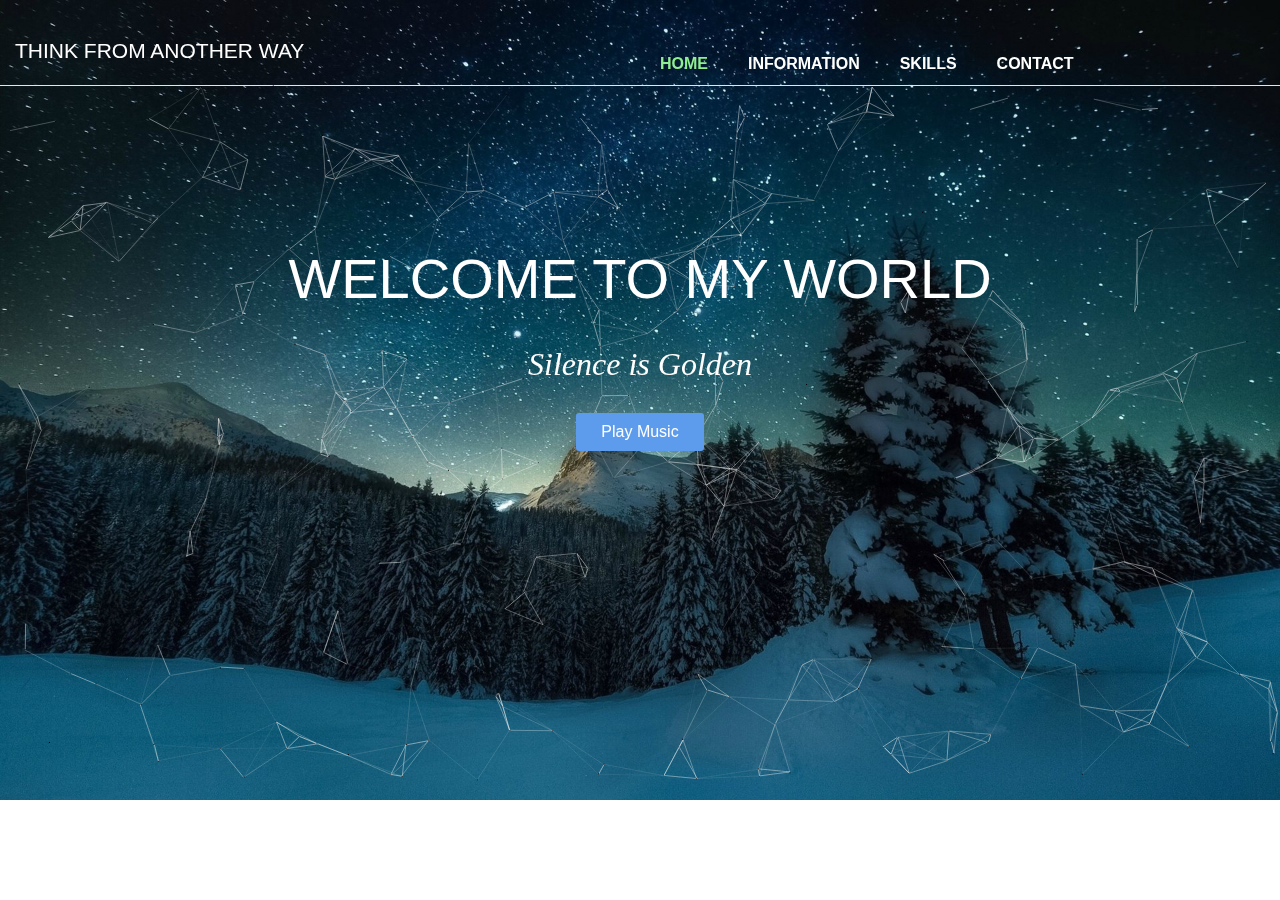
==== commit d3a01d9f: "website layout" ====
--- a/index.html
+++ b/index.html
@@ -9,36 +9,51 @@
 	<link rel="stylesheet" href="./res/css/index.css">
 </head>
 <body>
+	<!-- canvas1 -->
+	<!-- <div id="jsi-sphere-container" class="container"> -->
+		<!-- <canvas width="1920" height="487"></canvas> -->
+		<!-- <canvas width="1920" height="487"></canvas> -->
+	<!-- </div> -->
+
+
+	<canvas id="MR_LP">Your Browser Does Not Support Canvas</canvas>
 	<div class="header_wrapper">
 		<div class="layui-row header_div">
 			<div class="layui-col-md6">
-				<p>图片+描述</p>
+				<h2 class="myMotto">THINK FROM ANOTHER WAY</h2>
 			</div>
 			<div class="layui-col-md6">
 				<ul class="header_nav_ul">
-					<li><a href="#">HOME</a></li>
-					<li><a href="#">INFORMATION</a></li>
-					<li><a href="#">SKILLS</a></li>
-					<li><a href="#">CONTACT</a></li>
+					<li><a href="#home" class="home">HOME</a></li>
+					<li><a href="#information" class="information">INFORMATION</a></li>
+					<li><a href="#skill" class="skill">SKILLS</a></li>
+					<li><a href="#contact" class="contact">CONTACT</a></li>
 				</ul>
 			</div>
 		</div>
-		<hr>
 	</div>
+	<hr>
+	<div class="content_body">
+		<div class="nav_content" id="home">
+			<h1>WELCOME TO MY WORLD</h1>
+			<p>Silence is Golden</p>
+			<button class="musicControl">Play Music</button>
+		</div>
+		<div class="nav_content" id="information">
 
-	<div class="content_body">
-		asghd
+		</div>
+		<div class="nav_content" id="skill">
+			skill
+		</div>
+		<div class="nav_content" id="contact">
+			contact
+		</div>
 	</div>
 	<script src="./layui/layui.js"></script>
 	<script>
 		layui.config({
 			base: './res/js/modules/'
 		}).use('index');
-
-		{
-			var header_width = document.getElementsByClassName('header_wrapper')[0].clientHeight;
-			document.getElementsByClassName('content_body')[0].style.marginTop = header_width + 'px';
-		}
 	</script>
 </body>
 </html>
--- a/res/css/index.css
+++ b/res/css/index.css
@@ -2,14 +2,44 @@
 	margin: 0;
 	padding: 0;
 }
+
+/* canvas1 */
+/* html, body{
+	width: 100%;
+	height: 100%;
+}
+.container{
+	position: absolute;
+	width: 100%;
+	height: 100%;
+} */
+a{
+	color: #fff;
+}
+hr{
+	margin-top: 85px;
+}
 body{
 	/* background: #000; */
 	/* color: #fff; */
+	background: url('../images/back.jpg') no-repeat;
+	background-size: 100%;
+	color: #fff;
+}
+
+canvas{
+	position: absolute;
+}
+.myMotto{
+	line-height: 1px;
 }
 .header_wrapper{
 	position: fixed;
 	top: 0;
 	width: 100%;
+	height: 90%;
+	/* background: url('../images/background.png') no-repeat; */
+	/* background-size: 100%; */
 }
 .header_div{
 	padding: 50px 15px 5px;
@@ -20,4 +50,64 @@
 .header_nav_ul li {
 	float: left;
 	padding: 5px 20px;
+	font-size: 16px;
+	font-weight: bold;
 }
+.content_body{
+	position: absolute;
+	text-align: center;
+	left: 50%;
+}
+@media (max-width: 1280px){
+	.content_body{
+		width: 1024px;
+		margin-left: -512px;
+	}
+}
+@media (max-width: 1024px){
+	.content_body{
+		width: 960px;
+		margin-left: -480px;
+	}
+}
+@media (min-width: 1281px){
+	.content_body{
+		width: 1280px;
+		margin-left: -640px;
+	}
+}
+
+.nav_content{
+	display: none;
+}
+a[href='#home']{
+	color: lightgreen;
+}
+#home > h1{
+	font-size: 56px;
+	margin-top: 150px;
+}
+#home > p{
+	color: #fff;
+	margin-top: 35px;
+	font-size: 32px;
+	font-family: 'Merriweather', serif;
+	font-style: italic;
+}
+#home > .musicControl{
+	display: inline-block;
+	margin-top: 30px;
+	color: #fff;
+	background: #5d9cec;
+	border: none;
+	padding: 10px 25px;
+	border-radius: 3px;
+	cursor: pointer;
+	font-size: 16px;
+
+	-webkit-transition-duration: 0.5s;
+	transition-duration: 0.5s;
+}
+#home > .musicControl:hover {
+	background: #2e2b34;
+}
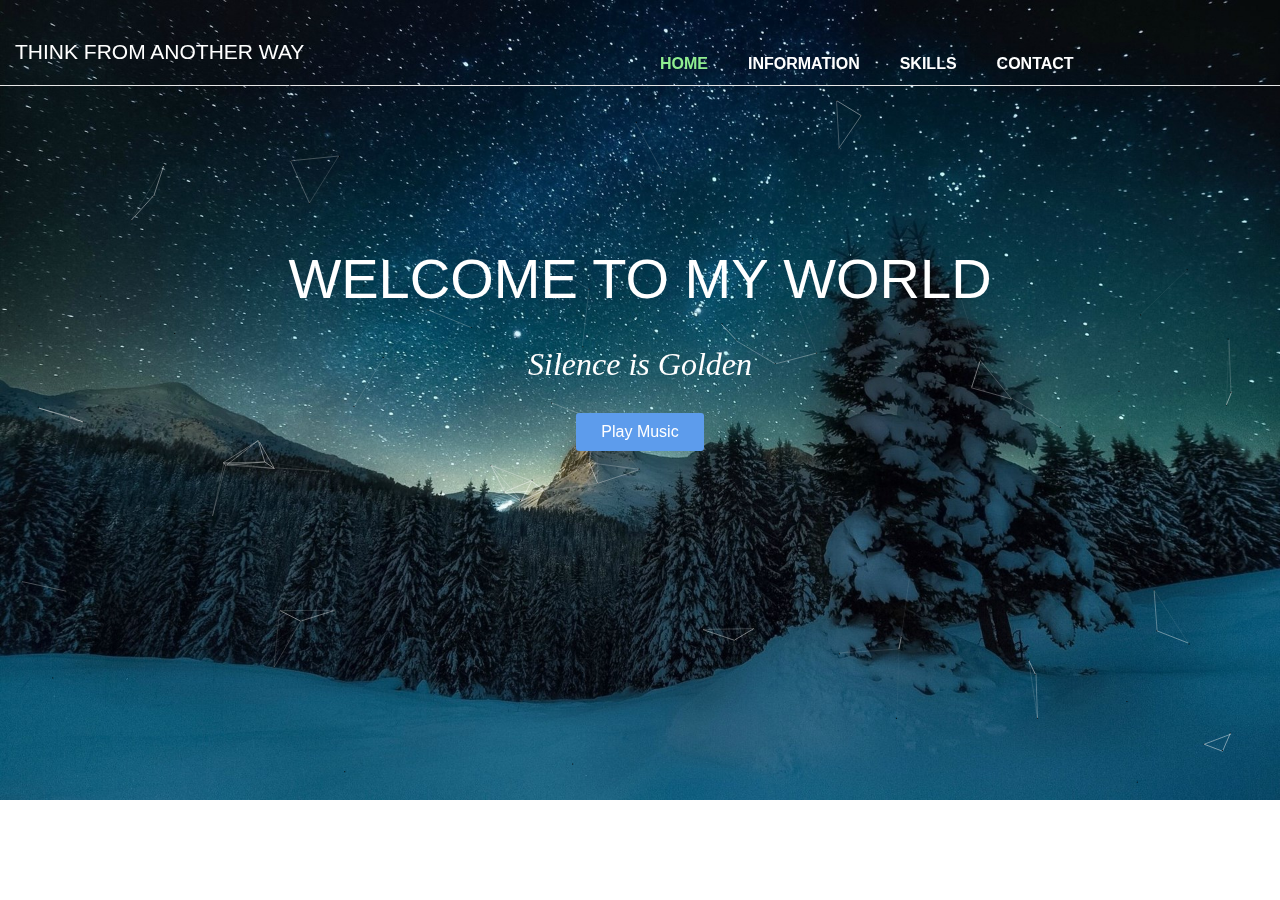
==== commit fc33c790: "skills module 1" ====
--- a/index.html
+++ b/index.html
@@ -4,7 +4,7 @@
 	<meta charset="UTF-8">
 	<meta name="viewport" content="width=device-width, initial-scale=1.0">
 	<meta http-equiv="X-UA-Compatible" content="ie=edge">
-	<title>Document</title>
+	<title>My Web</title>
 	<link rel="stylesheet" href="./layui/css/layui.css">
 	<link rel="stylesheet" href="./res/css/index.css">
 </head>
@@ -40,13 +40,62 @@
 			<button class="musicControl">Play Music</button>
 		</div>
 		<div class="nav_content" id="information">
-
+			INFORMATION
 		</div>
 		<div class="nav_content" id="skill">
-			skill
+			<ul class="layui-timeline">
+				<li class="layui-timeline-item">
+				  <i class="layui-icon layui-timeline-axis">&#xe63f;</i>
+				  <div class="layui-timeline-content layui-text">
+					<h3 class="layui-timeline-title">至今</h3>
+					<h4>北交联合云计算股份有限公司——web前端工程师</h4>
+					<p>
+					  	jQuery && Vue && Angular
+					  	<br>图片在线编辑
+					  	<br>无 <i class="layui-icon"></i>
+					</p>
+				  </div>
+				</li>
+
+				<li class="layui-timeline-item">
+					<i class="layui-icon layui-timeline-axis">&#xe63f;</i>
+					<div class="layui-timeline-content layui-text">
+					  	<h3 class="layui-timeline-title">2018年9月</h3>
+					  	<h4>微重力(北京)科技有限公司——web前端开发工程师</h4>
+					  	<p>
+							jQuery && Nodejs
+							<br>ajax连接池、excel解析
+							<br><a href="https://www.weparts.net" target="_blank">https://www.weparts.net</a>
+							<i class="layui-icon"></i>
+					  	</p>
+					</div>
+				</li>
+
+				<li class="layui-timeline-item">
+					<i class="layui-icon layui-timeline-axis">&#xe63f;</i>
+					<div class="layui-timeline-content layui-text">
+						<h3 class="layui-timeline-title">2017年5月</h3>
+						<h4>北京云丛网络科技有限公司——js开发师(前端)</h4>
+						<p>
+							jQuery && Angular(2.0)
+							<br>通讯录、即时聊天
+							<br><a href="http://www.xiangxi.jcy.gov.cn:8081" target="_blank">http://www.xiangxi.jcy.gov.cn:8081</a>
+							<i class="layui-icon"></i>
+						</p>
+					</div>
+				</li>
+
+
+				<li class="layui-timeline-item">
+					<i class="layui-icon layui-timeline-axis">&#xe63f;</i>
+					<div class="layui-timeline-content layui-text">
+					  <h3 class="layui-timeline-title">过去</h3>
+					</div>
+				</li>
+			</ul>
 		</div>
 		<div class="nav_content" id="contact">
-			contact
+			CONTACT
 		</div>
 	</div>
 	<script src="./layui/layui.js"></script>
--- a/res/css/index.css
+++ b/res/css/index.css
@@ -31,7 +31,8 @@
 	position: absolute;
 }
 .myMotto{
-	line-height: 1px;
+	position: relative;
+	top: -10px;
 }
 .header_wrapper{
 	position: fixed;
@@ -111,3 +112,15 @@
 #home > .musicControl:hover {
 	background: #2e2b34;
 }
+
+#skill{
+	text-align: left;
+	padding: 20px 100px; 
+}
+#skill .layui-text{
+	color: #fff;
+}
+#skill .layui-timeline-title{
+	color: #fff;
+	font-weight: bold;
+}
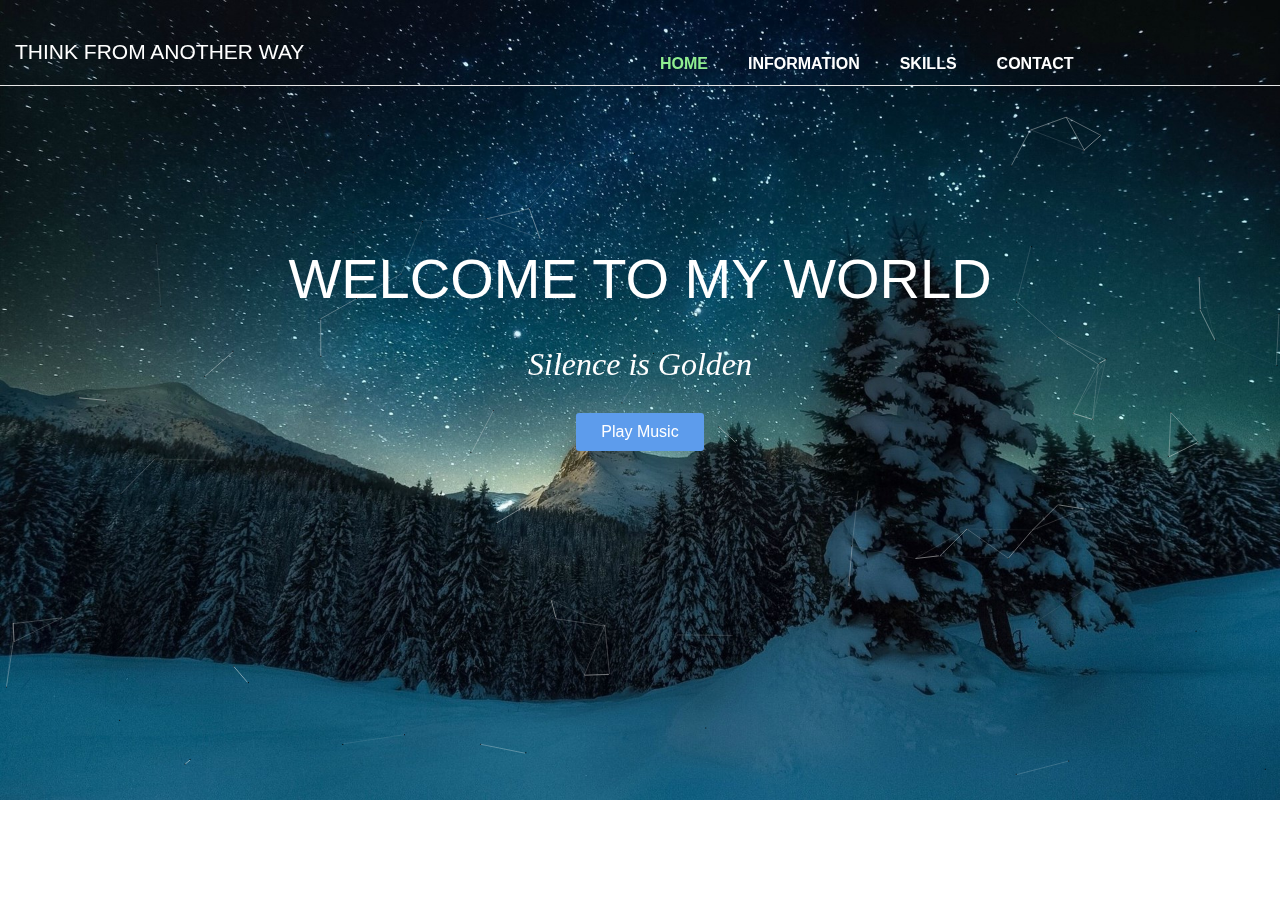
==== commit ee8a6256: "add skill module" ====
--- a/index.html
+++ b/index.html
@@ -34,14 +34,17 @@
 	</div>
 	<hr>
 	<div class="content_body">
+		<!-- 主页 -->
 		<div class="nav_content" id="home">
-			<h1>WELCOME TO MY WORLD</h1>
-			<p>Silence is Golden</p>
+			<h1 class="layui-anim layui-anim-scaleSpring">WELCOME TO MY WORLD</h1>
+			<p class="layui-anim layui-anim-up">Silence is Golden</p>
 			<button class="musicControl">Play Music</button>
 		</div>
+		<!-- 信息页 -->
 		<div class="nav_content" id="information">
 			INFORMATION
 		</div>
+		<!-- 技能页 -->
 		<div class="nav_content" id="skill">
 			<ul class="layui-timeline">
 				<li class="layui-timeline-item">
@@ -93,7 +96,31 @@
 					</div>
 				</li>
 			</ul>
+
+			<div class="mySkill">
+				<div class="skill-item">
+					<p>HTML && CSS && JavaScript && jQuery</p>
+					<div class="layui-progress">
+						<div class="layui-progress-bar" lay-percent="70%"></div>
+					</div>
+				</div>
+				
+				<div class="skill-item">
+					<p>Vue && Angular && React</p>
+					<div class="layui-progress">
+						<div class="layui-progress-bar" lay-percent="40%"></div>
+					</div>
+				</div>
+
+				<div class="skill-item">
+					<p>Nodejs && Linux</p>
+					<div class="layui-progress">
+						<div class="layui-progress-bar" lay-percent="30%"></div>
+					</div>
+				</div>
+			</div>
 		</div>
+		<!-- 联系方式页 -->
 		<div class="nav_content" id="contact">
 			CONTACT
 		</div>
--- a/res/css/index.css
+++ b/res/css/index.css
@@ -25,6 +25,7 @@
 	background: url('../images/back.jpg') no-repeat;
 	background-size: 100%;
 	color: #fff;
+	overflow: hidden;
 }
 
 canvas{
@@ -38,7 +39,7 @@
 	position: fixed;
 	top: 0;
 	width: 100%;
-	height: 90%;
+	/* height: 90%; */
 	/* background: url('../images/background.png') no-repeat; */
 	/* background-size: 100%; */
 }
@@ -59,6 +60,9 @@
 	text-align: center;
 	left: 50%;
 }
+.content_body > div{
+	max-height: 600px;
+}
 @media (max-width: 1280px){
 	.content_body{
 		width: 1024px;
@@ -77,6 +81,19 @@
 		margin-left: -640px;
 	}
 }
+/* 小屏适配 */
+@media screen and (max-width: 991px){
+	.content_body{
+		width: 800px;
+		margin-left: -400px;
+	}
+	hr{
+		margin-top: 100px;
+	}
+	.myMotto{
+		text-align: center;
+	}
+}
 
 .nav_content{
 	display: none;
@@ -84,6 +101,8 @@
 a[href='#home']{
 	color: lightgreen;
 }
+
+/* home module */
 #home > h1{
 	font-size: 56px;
 	margin-top: 150px;
@@ -112,10 +131,13 @@
 #home > .musicControl:hover {
 	background: #2e2b34;
 }
+/* home module */
 
+/* skill module */
 #skill{
 	text-align: left;
-	padding: 20px 100px; 
+	padding: 20px 100px;
+	overflow: hidden;
 }
 #skill .layui-text{
 	color: #fff;
@@ -124,3 +146,19 @@
 	color: #fff;
 	font-weight: bold;
 }
+#skill > ul{
+	float: left;
+	margin-top: 50px;
+}
+#skill .mySkill{
+	float: right;
+	width: 400px;
+	margin-top: 100px;
+}
+#skill .mySkill .skill-item{
+	margin-bottom: 20px;
+}
+#skill .mySkill .skill-item p{
+	margin-bottom: 10px;
+}
+/* skill module */